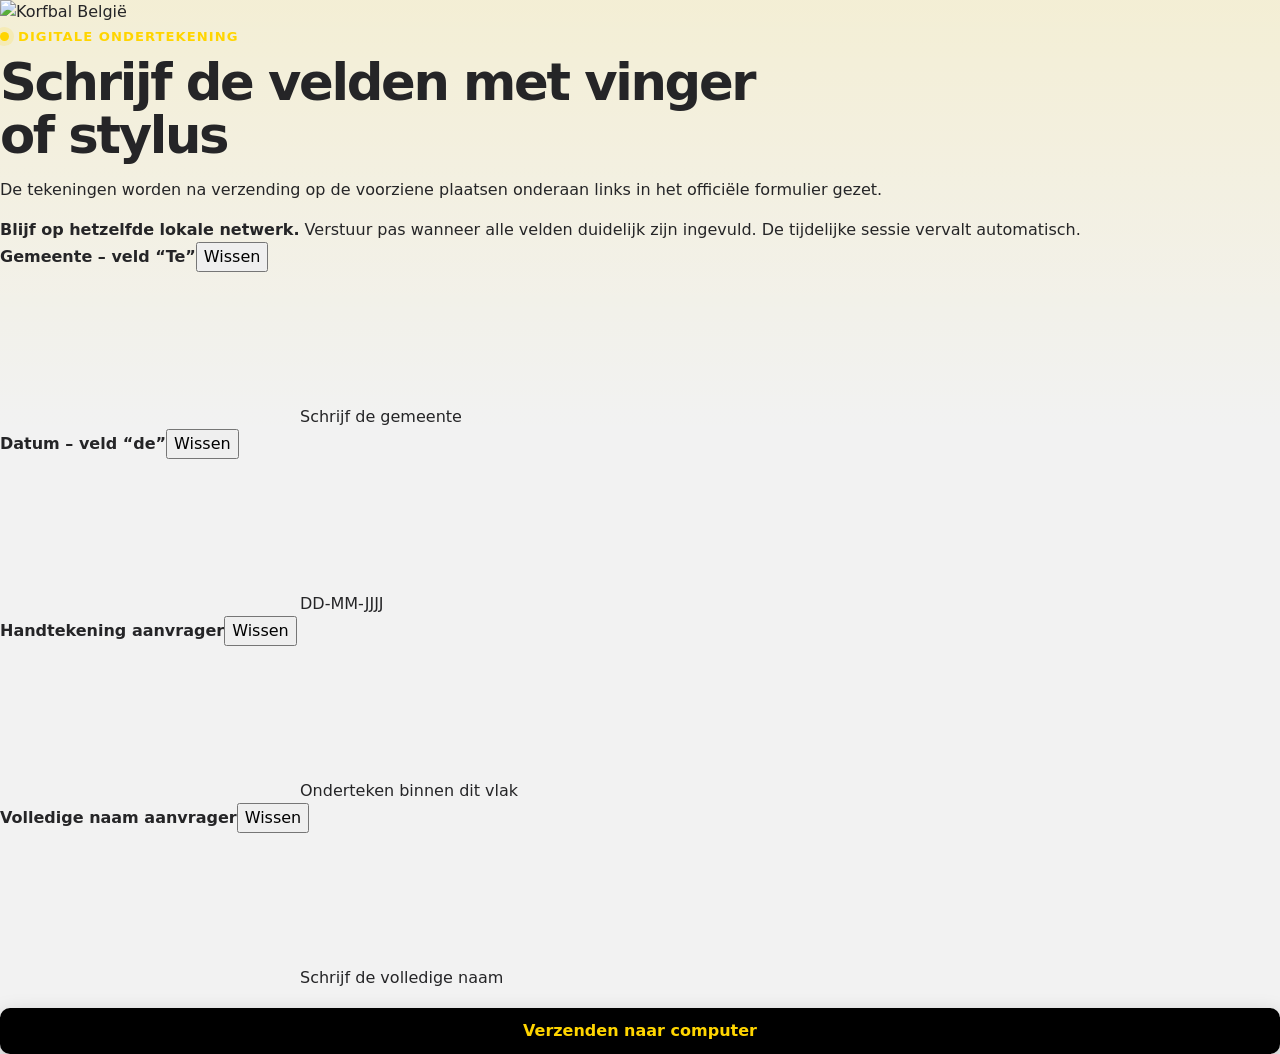
==== sign.html @ 48fe18dd "Voeg mobiele pagina met uitsluitend tekenvelden toe" ====
<!doctype html>
<html lang="nl">
<head>
  <meta charset="utf-8">
  <meta name="viewport" content="width=device-width, initial-scale=1, viewport-fit=cover, maximum-scale=1">
  <meta name="theme-color" content="#000000">
  <meta name="robots" content="noindex,nofollow">
  <title>KBKB – Mobiel ondertekenen</title>
  <link rel="stylesheet" href="assets/css/styles.css">
</head>
<body class="mobile-signing-page">
  <main class="mobile-signing-shell">
    <header class="mobile-signing-header">
      <img src="assets/img/korfbal-belgium.webp" alt="Korfbal België">
      <div>
        <p class="eyebrow">Digitale ondertekening</p>
        <h1>Schrijf de velden met vinger of stylus</h1>
        <p>De tekeningen worden na verzending op de voorziene plaatsen onderaan links in het officiële formulier gezet.</p>
      </div>
    </header>

    <div class="signing-notice signing-notice-digital">
      <strong>Blijf op hetzelfde lokale netwerk.</strong>
      Verstuur pas wanneer alle velden duidelijk zijn ingevuld. De tijdelijke sessie vervalt automatisch.
    </div>

    <form id="mobileSignatureForm" novalidate>
      <section class="mobile-signing-fields">
        <div class="signing-pad-card compact">
          <div class="signing-pad-head"><strong>Gemeente – veld “Te”</strong><button type="button" data-clear-pad="place">Wissen</button></div>
          <div class="signature-canvas-wrap place"><canvas data-kbkb-pad="place" aria-label="Schrijf de gemeente"></canvas><span>Schrijf de gemeente</span></div>
        </div>
        <div class="signing-pad-card compact">
          <div class="signing-pad-head"><strong>Datum – veld “de”</strong><button type="button" data-clear-pad="date">Wissen</button></div>
          <div class="signature-canvas-wrap date"><canvas data-kbkb-pad="date" aria-label="Schrijf de datum"></canvas><span>DD-MM-JJJJ</span></div>
        </div>
        <div class="signing-pad-card wide signature">
          <div class="signing-pad-head"><strong>Handtekening aanvrager</strong><button type="button" data-clear-pad="signature">Wissen</button></div>
          <div class="signature-canvas-wrap signature"><canvas data-kbkb-pad="signature" aria-label="Plaats de handtekening"></canvas><span>Onderteken binnen dit vlak</span></div>
        </div>
        <div class="signing-pad-card wide">
          <div class="signing-pad-head"><strong>Volledige naam aanvrager</strong><button type="button" data-clear-pad="name">Wissen</button></div>
          <div class="signature-canvas-wrap name"><canvas data-kbkb-pad="name" aria-label="Schrijf de volledige naam"></canvas><span>Schrijf de volledige naam</span></div>
        </div>
      </section>

      <section id="mobileGuardianFields" class="mobile-guardian-fields" hidden>
        <div class="guardian-signing-title">
          <strong>Wettelijke vertegenwoordiger</strong>
          <span>Omdat de aanvrager jonger is dan 18 jaar zijn ook deze drie eigenhandig geschreven velden verplicht.</span>
        </div>
        <div class="mobile-signing-fields">
          <div class="signing-pad-card wide">
            <div class="signing-pad-head"><strong>“Gezien voor akkoord”</strong><button type="button" data-clear-pad="guardianAgreement">Wissen</button></div>
            <div class="signature-canvas-wrap guardianAgreement"><canvas data-kbkb-pad="guardianAgreement" aria-label="Schrijf Gezien voor akkoord"></canvas><span>Schrijf eigenhandig: Gezien voor akkoord</span></div>
          </div>
          <div class="signing-pad-card wide signature">
            <div class="signing-pad-head"><strong>Handtekening wettelijke vertegenwoordiger</strong><button type="button" data-clear-pad="guardianSignature">Wissen</button></div>
            <div class="signature-canvas-wrap signature"><canvas data-kbkb-pad="guardianSignature" aria-label="Handtekening wettelijke vertegenwoordiger"></canvas><span>Plaats de handtekening</span></div>
          </div>
          <div class="signing-pad-card wide">
            <div class="signing-pad-head"><strong>Volledige naam wettelijke vertegenwoordiger</strong><button type="button" data-clear-pad="guardianName">Wissen</button></div>
            <div class="signature-canvas-wrap name"><canvas data-kbkb-pad="guardianName" aria-label="Naam wettelijke vertegenwoordiger"></canvas><span>Schrijf de volledige naam</span></div>
          </div>
        </div>
      </section>

      <div id="mobileSignatureStatus" class="status" role="status" aria-live="polite"></div>
      <button class="button primary mobile-send-button" type="submit" id="sendSignatureButton">Verzenden naar computer</button>
    </form>
  </main>

  <script src="assets/js/signature-pad.js"></script>
  <script src="assets/js/signature-crypto.js"></script>
  <script src="assets/js/signature-mobile.js"></script>
</body>
</html>
---- assets/css/styles.css ----
:root {
      --bg: #f2f2f2;
      --brand-black: #000000;
      --brand-charcoal: #303033;
      --brand-yellow: #ffd500;
      --brand-red: #e30613;
      --surface: #ffffff;
      --surface-soft: #f9fafb;
      --text: #252527;
      --muted: #626b77;
      --line: #d9dde3;
      --line-strong: #b9c0c9;
      --accent: #ffd500;
      --accent-strong: #d9b300;
      --accent-soft: #fff8cc;
      --danger: #b42318;
      --danger-soft: #fef3f2;
      --success: #087a55;
      --shadow: 0 14px 40px rgba(20, 27, 38, .08);
      --radius: 18px;
      --radius-sm: 11px;
      font-family: Inter, ui-sans-serif, system-ui, -apple-system, BlinkMacSystemFont, "Segoe UI", sans-serif;
    }

    * { box-sizing: border-box; }
    html { scroll-behavior: smooth; }
    body {
      margin: 0;
      min-height: 100vh;
      background:
        linear-gradient(180deg, rgba(255,213,0,.12), transparent 27rem),
        var(--bg);
      color: var(--text);
      line-height: 1.5;
    }

    button, input, select, textarea { font: inherit; }
    button, label, input, select, textarea { -webkit-tap-highlight-color: transparent; }
    input, select, textarea { min-width: 0; }

    .shell {
      width: min(1180px, calc(100% - 32px));
      margin: 0 auto;
      padding: 28px 0 120px;
    }

    .brand-hero {
      position: relative;
      display: grid;
      grid-template-columns: minmax(210px, 290px) minmax(0, 1fr) auto;
      gap: 28px;
      align-items: center;
      overflow: hidden;
      margin-bottom: 18px;
      border: 1px solid #171717;
      border-radius: 24px;
      background: var(--brand-black);
      color: #fff;
      box-shadow: 0 20px 55px rgba(0,0,0,.18);
    }

    .brand-hero::after {
      content: "";
      position: absolute;
      inset: auto 0 0;
      height: 6px;
      background: linear-gradient(90deg, var(--brand-yellow) 0 78%, #111 78% 86%, var(--brand-yellow) 86% 93%, var(--brand-red) 93% 100%);
    }

    .brand-logo-panel {
      display: grid;
      place-items: center;
      align-self: stretch;
      min-height: 245px;
      padding: 14px;
      border-right: 1px solid rgba(255,255,255,.12);
      background: #000;
    }

    .brand-logo {
      display: block;
      width: min(100%, 235px);
      max-height: 225px;
      object-fit: contain;
    }

    .brand-copy { padding: 34px 0 40px; }

    .brand-pills {
      display: flex;
      flex-wrap: wrap;
      gap: 8px;
      margin-top: 21px;
    }

    .brand-pills span {
      display: inline-flex;
      align-items: center;
      min-height: 30px;
      padding: 6px 10px;
      border: 1px solid rgba(255,213,0,.55);
      border-radius: 999px;
      background: rgba(255,213,0,.09);
      color: #ffe45c;
      font-size: .76rem;
      font-weight: 760;
    }

    .eyebrow {
      display: inline-flex;
      align-items: center;
      gap: 9px;
      margin: 0 0 10px;
      color: var(--brand-yellow);
      font-size: .82rem;
      font-weight: 750;
      letter-spacing: .08em;
      text-transform: uppercase;
    }

    .eyebrow::before {
      content: "";
      width: 9px;
      height: 9px;
      border-radius: 50%;
      background: var(--accent);
      box-shadow: 0 0 0 5px rgba(255,213,0,.16);
    }

    h1 {
      max-width: 760px;
      margin: 0;
      font-size: clamp(2rem, 4vw, 3.6rem);
      line-height: 1.03;
      letter-spacing: -.045em;
    }

    .intro {
      max-width: 760px;
      margin: 14px 0 0;
      color: var(--muted);
      font-size: 1.03rem;
    }

    .brand-hero h1 {
      max-width: 720px;
      color: #fff;
      font-size: clamp(2.25rem, 4.4vw, 4.2rem);
    }

    .brand-hero .intro {
      max-width: 760px;
      color: #c9c9cc;
    }

    .local-badge {
      display: inline-flex;
      align-items: center;
      gap: 10px;
      padding: 11px 14px;
      margin-right: 24px;
      border: 1px solid rgba(255,213,0,.72);
      border-radius: 999px;
      background: rgba(255,213,0,.12);
      color: #ffe45c;
      font-size: .88rem;
      font-weight: 750;
      white-space: nowrap;
    }

    .local-badge svg { width: 18px; height: 18px; }

    .notice {
      display: flex;
      gap: 12px;
      align-items: flex-start;
      padding: 14px 16px;
      margin-bottom: 18px;
      border: 1px solid #d8b300;
      border-radius: var(--radius-sm);
      background: var(--accent-soft);
      color: #3d3300;
      font-size: .92rem;
    }

    .notice svg { width: 20px; height: 20px; flex: 0 0 auto; margin-top: 1px; }

    form { display: grid; gap: 18px; }

    .section {
      overflow: hidden;
      border: 1px solid var(--line);
      border-radius: var(--radius);
      background: var(--surface);
      box-shadow: var(--shadow);
    }

    .section[hidden] { display: none; }

    .section-head {
      display: flex;
      gap: 14px;
      align-items: center;
      padding: 20px 22px;
      border-bottom: 3px solid var(--brand-yellow);
      background: linear-gradient(180deg, #fff, #f8f8f8);
    }

    .section-index {
      display: grid;
      place-items: center;
      width: 34px;
      height: 34px;
      flex: 0 0 auto;
      border-radius: 10px;
      background: var(--brand-black);
      color: var(--brand-yellow);
      font-size: .88rem;
      font-weight: 800;
    }

    .section-title { min-width: 0; }
    .section-title h2 { margin: 0; font-size: 1.14rem; letter-spacing: -.015em; }
    .section-title p { margin: 3px 0 0; color: var(--muted); font-size: .88rem; }

    .section-body {
      display: grid;
      grid-template-columns: repeat(12, minmax(0, 1fr));
      gap: 17px 16px;
      padding: 22px;
    }

    .field { grid-column: span 6; }
    .field.third { grid-column: span 4; }
    .field.quarter { grid-column: span 3; }
    .field.full { grid-column: 1 / -1; }
    .field.two-thirds { grid-column: span 8; }

    .field label,
    .group-label {
      display: flex;
      align-items: baseline;
      justify-content: space-between;
      gap: 8px;
      margin-bottom: 7px;
      font-size: .89rem;
      font-weight: 720;
    }

    .optional {
      color: var(--muted);
      font-size: .76rem;
      font-weight: 600;
    }

    input[type="text"],
    input[type="date"],
    select,
    textarea {
      width: 100%;
      min-height: 48px;
      padding: 11px 13px;
      border: 1px solid var(--line-strong);
      border-radius: 10px;
      outline: none;
      background: #fff;
      color: var(--text);
      transition: border-color .16s ease, box-shadow .16s ease, background .16s ease;
    }

    textarea { min-height: 92px; resize: vertical; }

    input:focus, select:focus, textarea:focus {
      border-color: #a58a00;
      box-shadow: 0 0 0 4px rgba(255,213,0,.22);
    }

    input:user-invalid, select:user-invalid, textarea:user-invalid {
      border-color: var(--danger);
      background: var(--danger-soft);
    }

    .help {
      margin: 6px 0 0;
      color: var(--muted);
      font-size: .78rem;
    }

    .choice-grid {
      display: grid;
      grid-template-columns: repeat(4, minmax(0, 1fr));
      gap: 10px;
    }

    .choice-grid.two { grid-template-columns: repeat(2, minmax(0, 1fr)); }

    .choice {
      position: relative;
      display: flex;
      min-height: 50px;
      align-items: center;
      gap: 10px;
      padding: 11px 12px;
      border: 1px solid var(--line-strong);
      border-radius: 11px;
      background: var(--surface-soft);
      cursor: pointer;
      user-select: none;
      transition: border-color .16s ease, background .16s ease, transform .16s ease;
    }

    .choice:hover { border-color: #b59600; }
    .choice:active { transform: scale(.99); }

    .choice input {
      width: 18px;
      height: 18px;
      margin: 0;
      accent-color: var(--brand-black);
      flex: 0 0 auto;
    }

    .choice:has(input:checked) {
      border-color: #9d8200;
      background: var(--accent-soft);
      box-shadow: inset 0 0 0 1px rgba(157,130,0,.18);
    }

    .choice-text { min-width: 0; font-size: .9rem; font-weight: 680; }
    .choice-text small { display: block; margin-top: 2px; color: var(--muted); font-weight: 540; }

    .switch-row {
      display: flex;
      align-items: flex-start;
      gap: 12px;
      padding: 14px;
      border: 1px solid var(--line);
      border-radius: 12px;
      background: var(--surface-soft);
    }

    .switch-row input {
      width: 20px;
      height: 20px;
      margin: 1px 0 0;
      accent-color: var(--brand-black);
    }

    .switch-copy strong { display: block; font-size: .92rem; }
    .switch-copy span { display: block; margin-top: 3px; color: var(--muted); font-size: .81rem; }

    .status {
      display: none;
      gap: 10px;
      align-items: flex-start;
      padding: 12px 14px;
      border-radius: 10px;
      font-size: .86rem;
    }

    .status.show { display: flex; }
    .status.error { border: 1px solid #f0b4ae; background: var(--danger-soft); color: var(--danger); }
    .status.success { border: 1px solid #abd7c7; background: #edf9f5; color: var(--success); }
    .status.info { border: 1px solid #ced4dc; background: #f5f7f9; color: #475467; }

    .status svg { width: 18px; height: 18px; flex: 0 0 auto; margin-top: 1px; }

    .actionbar {
      position: sticky;
      z-index: 20;
      bottom: 14px;
      display: flex;
      align-items: center;
      justify-content: space-between;
      gap: 16px;
      width: min(1180px, calc(100% - 32px));
      margin: 20px auto 0;
      padding: 12px;
      border: 1px solid rgba(0,0,0,.24);
      border-radius: 16px;
      background: rgba(255,255,255,.95);
      box-shadow: 0 16px 50px rgba(20,27,38,.16);
      backdrop-filter: blur(16px);
    }

    .action-copy { padding-left: 6px; color: var(--muted); font-size: .82rem; }
    .action-copy strong { display: block; color: var(--text); font-size: .9rem; }

    .actions { display: flex; gap: 9px; }

    .button {
      min-height: 46px;
      padding: 10px 16px;
      border: 1px solid transparent;
      border-radius: 10px;
      cursor: pointer;
      font-weight: 780;
      transition: transform .16s ease, opacity .16s ease, background .16s ease;
    }

    .button:active { transform: translateY(1px); }
    .button:disabled { opacity: .55; cursor: wait; }
    .button.secondary { border-color: var(--line-strong); background: #fff; color: var(--text); }
    .button.secondary:hover { background: #f6f7f8; }
    .button.primary { background: var(--brand-black); color: var(--brand-yellow); box-shadow: 0 8px 22px rgba(0,0,0,.22); }
    .button.primary:hover { background: #242424; }

    .footer-note {
      width: min(1180px, calc(100% - 32px));
      margin: 14px auto 30px;
      color: var(--muted);
      font-size: .78rem;
      text-align: center;
    }

    @media (max-width: 880px) {
      .brand-hero { grid-template-columns: 205px minmax(0,1fr); align-items: stretch; }
      .brand-logo-panel { min-height: 220px; }
      .local-badge { grid-column: 2; justify-self: start; margin: -26px 0 30px; }
      .local-badge { justify-self: start; }
      .choice-grid { grid-template-columns: repeat(2, minmax(0, 1fr)); }
      .field, .field.third, .field.quarter, .field.two-thirds { grid-column: span 6; }
    }

    @media (max-width: 620px) {
      .shell { width: min(100% - 20px, 1180px); padding-top: 18px; padding-bottom: 170px; }
      .brand-hero { grid-template-columns: 1fr; gap: 0; }
      .brand-logo-panel { min-height: 190px; border-right: 0; border-bottom: 1px solid rgba(255,255,255,.12); }
      .brand-logo { max-height: 175px; }
      .brand-copy { padding: 24px 20px 18px; }
      .brand-hero h1 { font-size: 2.35rem; }
      .local-badge { grid-column: 1; margin: 0 20px 28px; }
      h1 { font-size: 2.1rem; }
      .section-head { padding: 17px 16px; }
      .section-body { grid-template-columns: 1fr; gap: 15px; padding: 17px 16px; }
      .field, .field.third, .field.quarter, .field.two-thirds, .field.full { grid-column: 1; }
      .choice-grid, .choice-grid.two { grid-template-columns: 1fr; }
      .actionbar {
        bottom: 8px;
        width: calc(100% - 16px);
        flex-direction: column;
        align-items: stretch;
      }
      .action-copy { display: none; }
      .actions { display: grid; grid-template-columns: 1fr 1.4fr; }
      .button { padding-inline: 10px; }
    }

    @media print {
      body { background: #fff; }
      .shell { width: 100%; padding: 0; }
      .actionbar, .footer-note { display: none; }
      .section { box-shadow: none; break-inside: avoid; }
    }

    .section:focus-within {
      border-color: #c4aa22;
      box-shadow: 0 16px 44px rgba(0,0,0,.1);
    }

    .notice strong { font-weight: 820; }

    @media (prefers-reduced-motion: reduce) {
      *, *::before, *::after { scroll-behavior: auto !important; transition: none !important; }
    }
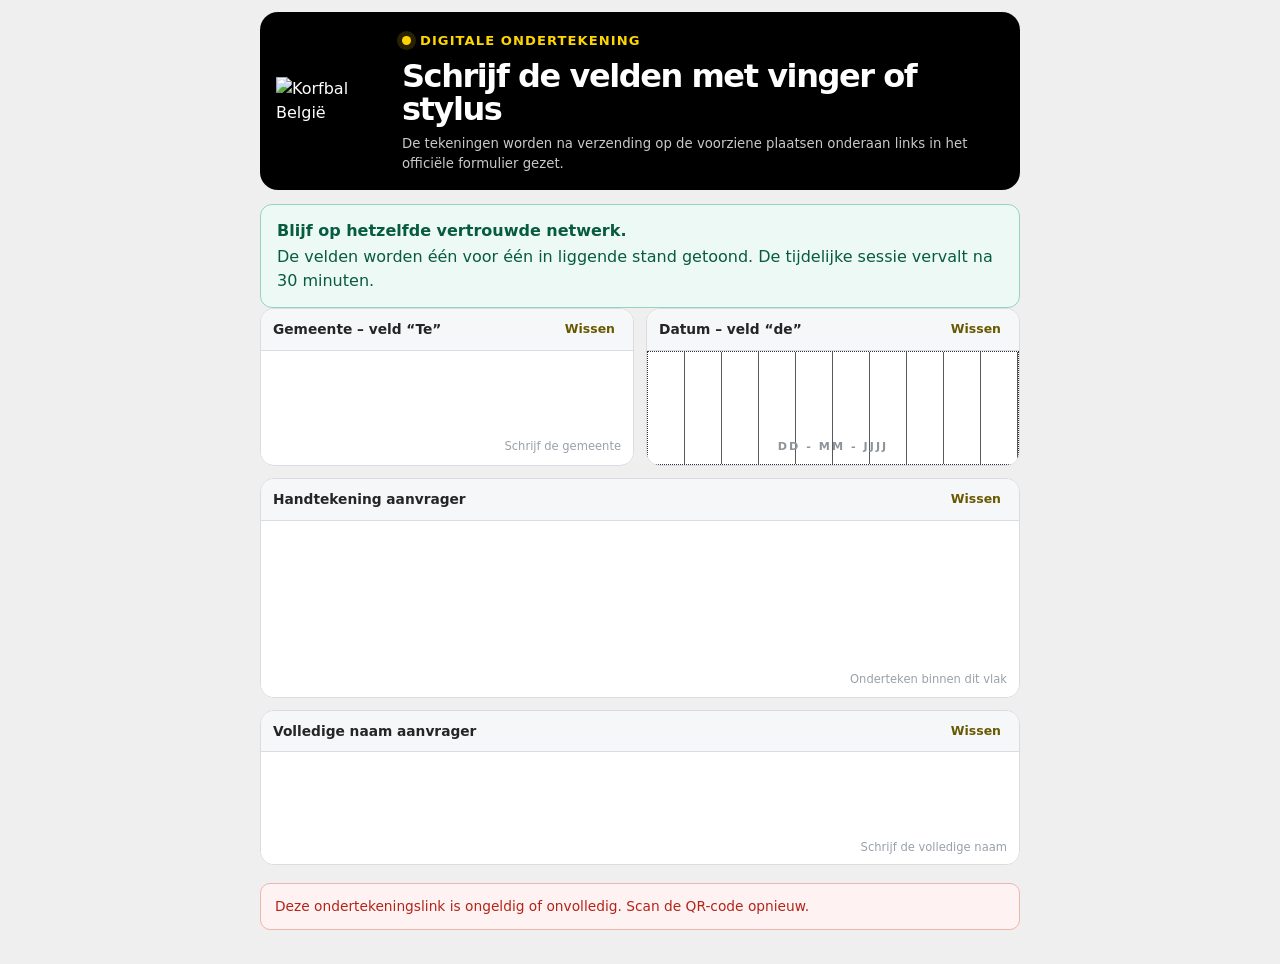
==== commit 32e76734: "Maak mobiele tekenpagina stapsgewijs en liggend" ====
--- a/sign.html
+++ b/sign.html
@@ -7,6 +7,8 @@
   <meta name="robots" content="noindex,nofollow">
   <title>KBKB – Mobiel ondertekenen</title>
   <link rel="stylesheet" href="assets/css/styles.css">
+  <link rel="stylesheet" href="assets/css/signature.css">
+  <link rel="stylesheet" href="assets/css/signature-wizard.css">
 </head>
 <body class="mobile-signing-page">
   <main class="mobile-signing-shell">
@@ -20,8 +22,8 @@
     </header>
 
     <div class="signing-notice signing-notice-digital">
-      <strong>Blijf op hetzelfde lokale netwerk.</strong>
-      Verstuur pas wanneer alle velden duidelijk zijn ingevuld. De tijdelijke sessie vervalt automatisch.
+      <strong>Blijf op hetzelfde vertrouwde netwerk.</strong>
+      De velden worden één voor één in liggende stand getoond. De tijdelijke sessie vervalt na 30 minuten.
     </div>
 
     <form id="mobileSignatureForm" novalidate>
@@ -32,7 +34,7 @@
         </div>
         <div class="signing-pad-card compact">
           <div class="signing-pad-head"><strong>Datum – veld “de”</strong><button type="button" data-clear-pad="date">Wissen</button></div>
-          <div class="signature-canvas-wrap date"><canvas data-kbkb-pad="date" aria-label="Schrijf de datum"></canvas><span>DD-MM-JJJJ</span></div>
+          <div class="signature-canvas-wrap date"><canvas data-kbkb-pad="date" aria-label="Schrijf de datum in de zichtbare Excelcellen"></canvas><span>DD-MM-JJJJ</span></div>
         </div>
         <div class="signing-pad-card wide signature">
           <div class="signing-pad-head"><strong>Handtekening aanvrager</strong><button type="button" data-clear-pad="signature">Wissen</button></div>
@@ -66,11 +68,12 @@
       </section>
 
       <div id="mobileSignatureStatus" class="status" role="status" aria-live="polite"></div>
-      <button class="button primary mobile-send-button" type="submit" id="sendSignatureButton">Verzenden naar computer</button>
+      <button class="button primary mobile-send-button" type="submit" id="sendSignatureButton" hidden>Terug naar formulier op computer</button>
     </form>
   </main>
 
   <script src="assets/js/signature-pad.js"></script>
+  <script src="assets/js/signature-pad-registry.js"></script>
   <script src="assets/js/signature-crypto.js"></script>
   <script src="assets/js/signature-mobile.js"></script>
 </body>
--- a/assets/css/signature.css
+++ b/assets/css/signature.css
@@ -0,0 +1,418 @@
+.signature-section-body {
+  align-items: start;
+}
+
+.signing-notice {
+  padding: 14px 16px;
+  border-radius: 12px;
+  line-height: 1.5;
+}
+
+.signing-notice strong {
+  display: block;
+  margin-bottom: 2px;
+}
+
+.signing-notice-print {
+  border: 1px solid #d8b300;
+  background: #fff8cc;
+  color: #3d3300;
+}
+
+.signing-notice-digital {
+  border: 1px solid #98d3be;
+  background: #edf9f5;
+  color: #075b40;
+}
+
+.signing-pad-grid {
+  display: grid;
+  grid-template-columns: repeat(2, minmax(0, 1fr));
+  gap: 16px;
+}
+
+.signing-pad-card {
+  min-width: 0;
+  overflow: hidden;
+  border: 1px solid var(--line);
+  border-radius: 14px;
+  background: #fff;
+}
+
+.signing-pad-card.wide {
+  grid-column: 1 / -1;
+}
+
+.signing-pad-head {
+  display: flex;
+  align-items: center;
+  justify-content: space-between;
+  gap: 12px;
+  padding: 10px 12px;
+  border-bottom: 1px solid var(--line);
+  background: #f6f7f8;
+  font-size: .86rem;
+}
+
+.signing-pad-head button {
+  border: 0;
+  background: transparent;
+  color: #685900;
+  font-size: .78rem;
+  font-weight: 760;
+  cursor: pointer;
+}
+
+.signature-canvas-wrap {
+  position: relative;
+  min-height: 112px;
+  background:
+    linear-gradient(#fff, #fff) padding-box,
+    repeating-linear-gradient(0deg, transparent 0 27px, rgba(0,0,0,.045) 27px 28px);
+}
+
+.signature-canvas-wrap.signature {
+  min-height: 176px;
+}
+
+.signature-canvas-wrap canvas {
+  position: relative;
+  z-index: 2;
+  display: block;
+  width: 100%;
+  height: 112px;
+  cursor: crosshair;
+}
+
+.signature-canvas-wrap.signature canvas {
+  height: 176px;
+}
+
+.signature-canvas-wrap canvas.is-disabled {
+  cursor: default;
+}
+
+.signature-canvas-wrap > span {
+  position: absolute;
+  z-index: 1;
+  right: 12px;
+  bottom: 8px;
+  color: #9aa1aa;
+  font-size: .72rem;
+  pointer-events: none;
+}
+
+.guardian-signing,
+.mobile-guardian-fields {
+  margin-top: 20px;
+  padding-top: 20px;
+  border-top: 3px solid var(--brand-yellow);
+}
+
+.guardian-signing-title {
+  margin-bottom: 14px;
+  padding: 13px 15px;
+  border: 1px solid #efb5b5;
+  border-radius: 12px;
+  background: #fff4f4;
+  color: #8f1515;
+}
+
+.guardian-signing-title strong,
+.guardian-signing-title span {
+  display: block;
+}
+
+.guardian-signing-title span {
+  margin-top: 4px;
+  font-size: .84rem;
+}
+
+.desktop-signing-card {
+  display: flex;
+  align-items: center;
+  justify-content: space-between;
+  gap: 18px;
+  padding: 17px;
+  border: 1px solid var(--line);
+  border-radius: 14px;
+  background: var(--surface-soft);
+}
+
+.desktop-signing-card strong {
+  display: block;
+  font-size: .98rem;
+}
+
+.desktop-signing-card p {
+  max-width: 720px;
+  margin: 4px 0 0;
+  color: var(--muted);
+  font-size: .84rem;
+}
+
+.desktop-signing-actions {
+  display: flex;
+  flex: 0 0 auto;
+  gap: 8px;
+}
+
+.remote-signature-preview {
+  display: grid;
+  grid-template-columns: repeat(2, minmax(0, 1fr));
+  gap: 12px;
+  margin-top: 14px;
+}
+
+.remote-signature-preview > div {
+  overflow: hidden;
+  border: 1px solid var(--line);
+  border-radius: 10px;
+  background: #fff;
+}
+
+.remote-signature-preview > div.wide {
+  grid-column: 1 / -1;
+}
+
+.remote-signature-preview span {
+  display: block;
+  padding: 7px 9px;
+  border-bottom: 1px solid var(--line);
+  background: #f7f8f9;
+  color: var(--muted);
+  font-size: .72rem;
+  font-weight: 700;
+}
+
+.remote-signature-preview canvas {
+  display: block;
+  width: 100%;
+  height: 78px;
+}
+
+.signing-modal[hidden] {
+  display: none;
+}
+
+.signing-modal {
+  position: fixed;
+  z-index: 1000;
+  inset: 0;
+  display: grid;
+  place-items: center;
+  padding: 18px;
+}
+
+.signing-modal-backdrop {
+  position: absolute;
+  inset: 0;
+  background: rgba(0,0,0,.72);
+  backdrop-filter: blur(8px);
+}
+
+.signing-modal-dialog {
+  position: relative;
+  z-index: 1;
+  width: min(560px, 100%);
+  max-height: calc(100vh - 36px);
+  overflow: auto;
+  padding: 28px;
+  border-radius: 20px;
+  background: #fff;
+  box-shadow: 0 30px 90px rgba(0,0,0,.35);
+}
+
+.signing-modal-dialog h2 {
+  margin: 0;
+  font-size: 1.7rem;
+}
+
+.signing-modal-dialog > p:not(.eyebrow):not(.signing-security-note) {
+  color: var(--muted);
+}
+
+.signing-modal-close {
+  position: absolute;
+  top: 12px;
+  right: 12px;
+  width: 38px;
+  height: 38px;
+  border: 1px solid var(--line);
+  border-radius: 50%;
+  background: #fff;
+  font-size: 1.5rem;
+  cursor: pointer;
+}
+
+.signing-modal-open {
+  overflow: hidden;
+}
+
+.signing-connection-state {
+  margin: 14px 0;
+  padding: 10px 12px;
+  border-radius: 9px;
+  background: #f3f4f6;
+  font-size: .82rem;
+  font-weight: 700;
+}
+
+.signing-qr {
+  display: grid;
+  place-items: center;
+  min-height: 250px;
+  margin: 12px auto 18px;
+  padding: 10px;
+  border: 1px solid var(--line);
+  border-radius: 14px;
+  background: #fff;
+}
+
+.signing-qr img,
+.signing-qr canvas {
+  display: block;
+  max-width: 100%;
+  height: auto !important;
+}
+
+.signing-qr-error {
+  max-width: 360px;
+  color: var(--danger);
+  text-align: center;
+}
+
+.signing-url-label {
+  display: block;
+  margin-bottom: 6px;
+  font-size: .8rem;
+  font-weight: 750;
+}
+
+.signing-url-row {
+  display: grid;
+  grid-template-columns: minmax(0, 1fr) auto;
+  gap: 8px;
+}
+
+.signing-url-row input {
+  min-width: 0;
+}
+
+.signing-security-note {
+  margin: 14px 0 0;
+  color: var(--muted);
+  font-size: .75rem;
+}
+
+.mobile-signing-page {
+  background: #efefef;
+}
+
+.mobile-signing-shell {
+  width: min(760px, calc(100% - 20px));
+  margin: 0 auto;
+  padding: 12px 0 calc(34px + env(safe-area-inset-bottom));
+}
+
+.mobile-signing-header {
+  display: grid;
+  grid-template-columns: 110px minmax(0, 1fr);
+  gap: 16px;
+  align-items: center;
+  margin-bottom: 14px;
+  padding: 16px;
+  border-radius: 18px;
+  background: #000;
+  color: #fff;
+}
+
+.mobile-signing-header img {
+  display: block;
+  width: 100%;
+  max-height: 105px;
+  object-fit: contain;
+}
+
+.mobile-signing-header h1 {
+  margin: 0;
+  color: #fff;
+  font-size: clamp(1.35rem, 7vw, 2rem);
+}
+
+.mobile-signing-header p:last-child {
+  margin: 8px 0 0;
+  color: #c9c9cc;
+  font-size: .83rem;
+}
+
+.mobile-signing-fields {
+  display: grid;
+  grid-template-columns: repeat(2, minmax(0, 1fr));
+  gap: 12px;
+}
+
+.mobile-signing-fields .signing-pad-card.wide {
+  grid-column: 1 / -1;
+}
+
+.mobile-send-button {
+  position: sticky;
+  z-index: 10;
+  bottom: calc(8px + env(safe-area-inset-bottom));
+  width: 100%;
+  margin-top: 16px;
+  min-height: 54px;
+  font-size: 1rem;
+}
+
+@media (max-width: 720px) {
+  .signing-pad-grid,
+  .mobile-signing-fields,
+  .remote-signature-preview {
+    grid-template-columns: 1fr;
+  }
+
+  .signing-pad-card.wide,
+  .mobile-signing-fields .signing-pad-card.wide,
+  .remote-signature-preview > div.wide {
+    grid-column: 1;
+  }
+
+  .desktop-signing-card {
+    align-items: stretch;
+    flex-direction: column;
+  }
+
+  .desktop-signing-actions {
+    display: grid;
+    width: 100%;
+  }
+
+  .signing-modal-dialog {
+    padding: 24px 18px;
+  }
+
+  .signing-url-row {
+    grid-template-columns: 1fr;
+  }
+}
+
+@media (max-width: 480px) {
+  .mobile-signing-header {
+    grid-template-columns: 78px minmax(0, 1fr);
+    padding: 13px;
+  }
+
+  .signature-canvas-wrap,
+  .signature-canvas-wrap canvas {
+    min-height: 132px;
+    height: 132px;
+  }
+
+  .signature-canvas-wrap.signature,
+  .signature-canvas-wrap.signature canvas {
+    min-height: 205px;
+    height: 205px;
+  }
+}
--- a/assets/css/signature-wizard.css
+++ b/assets/css/signature-wizard.css
@@ -0,0 +1,283 @@
+.mobile-signing-start {
+  text-align: center;
+}
+
+.mobile-signing-start .button {
+  min-width: 220px;
+}
+
+.mobile-signing-start p,
+.mobile-wizard-intro p {
+  margin: 8px 0 0;
+  color: var(--muted);
+  font-size: .84rem;
+}
+
+.signature-wizard-controls {
+  display: grid;
+  grid-template-columns: minmax(110px, auto) minmax(120px, 1fr) minmax(150px, auto);
+  align-items: center;
+  gap: 12px;
+  margin-top: 14px;
+}
+
+.signature-wizard-progress {
+  color: var(--muted);
+  font-size: .84rem;
+  font-weight: 800;
+  text-align: center;
+}
+
+.signature-wizard-message {
+  display: none;
+  margin-top: 12px;
+  padding: 10px 12px;
+  border: 1px solid #efb5b5;
+  border-radius: 10px;
+  background: #fff4f4;
+  color: #8f1515;
+  font-size: .84rem;
+  font-weight: 700;
+}
+
+.signature-wizard-message.show {
+  display: block;
+}
+
+.signature-canvas-wrap.date {
+  overflow: hidden;
+  border: 1px dotted #303030;
+  background-color: #fff;
+  background-image:
+    repeating-linear-gradient(
+      90deg,
+      transparent 0,
+      transparent calc(10% - 1px),
+      rgba(25, 25, 25, .72) calc(10% - 1px),
+      rgba(25, 25, 25, .72) 10%
+    );
+}
+
+.signature-canvas-wrap.date::after {
+  content: "DD  -  MM  -  JJJJ";
+  position: absolute;
+  z-index: 1;
+  inset: auto 10px 8px;
+  color: #8d949c;
+  font-size: .7rem;
+  font-weight: 750;
+  letter-spacing: .18em;
+  text-align: center;
+  pointer-events: none;
+}
+
+.signature-canvas-wrap.date > span {
+  display: none;
+}
+
+.signature-orientation-block {
+  display: none;
+}
+
+.mobile-wizard-intro {
+  margin-bottom: 14px;
+  padding: 18px;
+  border: 1px solid var(--line);
+  border-radius: 14px;
+  background: #fff;
+  text-align: center;
+}
+
+.mobile-wizard-intro strong {
+  display: block;
+  font-size: 1rem;
+}
+
+.mobile-wizard-intro .button {
+  width: min(320px, 100%);
+  margin-top: 14px;
+}
+
+.signature-wizard-open {
+  overflow: hidden !important;
+  overscroll-behavior: none;
+}
+
+.signature-wizard-open #inlineSigningPanel {
+  position: fixed;
+  z-index: 1600;
+  inset: 0;
+  display: grid;
+  grid-template-rows: minmax(0, 1fr) auto;
+  align-items: stretch;
+  width: 100vw;
+  height: 100dvh;
+  margin: 0;
+  padding: max(10px, env(safe-area-inset-top)) max(14px, env(safe-area-inset-right)) max(10px, env(safe-area-inset-bottom)) max(14px, env(safe-area-inset-left));
+  overflow: hidden;
+  background: #f0f1f2;
+}
+
+.signature-wizard-open #inlineSigningPanel > .signing-pad-grid,
+.signature-wizard-open #inlineSigningPanel > .guardian-signing {
+  min-height: 0;
+  margin: 0;
+  padding: 0;
+  border: 0;
+}
+
+.signature-wizard-open #inlineSigningPanel .signing-pad-grid {
+  display: contents;
+}
+
+.signature-wizard-open #inlineSigningPanel .guardian-signing-title {
+  display: none;
+}
+
+.signature-wizard-open #inlineSigningPanel .signing-pad-card.is-current-signing-step {
+  display: grid;
+  grid-template-rows: auto minmax(0, 1fr);
+  width: 100%;
+  height: 100%;
+  max-height: calc(100dvh - 84px);
+}
+
+.signature-wizard-open #inlineSigningPanel .signature-canvas-wrap,
+.signature-wizard-open #inlineSigningPanel .signature-canvas-wrap.signature,
+.signature-wizard-open #inlineSigningPanel .signature-canvas-wrap canvas,
+.signature-wizard-open #inlineSigningPanel .signature-canvas-wrap.signature canvas {
+  width: 100%;
+  height: 100%;
+  min-height: 0;
+}
+
+.signature-wizard-open #inlineSigningPanel .signature-wizard-controls {
+  margin: 10px 0 0;
+}
+
+.mobile-signature-wizard-open .mobile-signing-page,
+.mobile-signature-wizard-open body {
+  overflow: hidden;
+}
+
+.mobile-signature-wizard-open .mobile-signing-shell {
+  position: fixed;
+  z-index: 1500;
+  inset: 0;
+  display: grid;
+  grid-template-rows: minmax(0, 1fr);
+  width: 100vw;
+  max-width: none;
+  height: 100dvh;
+  margin: 0;
+  padding: max(8px, env(safe-area-inset-top)) max(12px, env(safe-area-inset-right)) max(8px, env(safe-area-inset-bottom)) max(12px, env(safe-area-inset-left));
+  overflow: hidden;
+  background: #f0f1f2;
+}
+
+.mobile-signature-wizard-open .mobile-signing-header,
+.mobile-signature-wizard-open .mobile-signing-shell > .signing-notice,
+.mobile-signature-wizard-open .mobile-wizard-intro,
+.mobile-signature-wizard-open #mobileGuardianFields > .guardian-signing-title {
+  display: none;
+}
+
+.mobile-signature-wizard-open #mobileSignatureForm {
+  display: grid;
+  grid-template-rows: minmax(0, 1fr) auto auto;
+  min-height: 0;
+  overflow: hidden;
+}
+
+.mobile-signature-wizard-open .mobile-signing-fields,
+.mobile-signature-wizard-open #mobileGuardianFields,
+.mobile-signature-wizard-open #mobileGuardianFields .mobile-signing-fields {
+  display: contents;
+}
+
+.mobile-signature-wizard-open .signing-pad-card.is-current-signing-step {
+  display: grid;
+  grid-template-rows: auto minmax(0, 1fr);
+  width: 100%;
+  height: 100%;
+  min-height: 0;
+}
+
+.mobile-signature-wizard-open .signature-canvas-wrap,
+.mobile-signature-wizard-open .signature-canvas-wrap.signature,
+.mobile-signature-wizard-open .signature-canvas-wrap canvas,
+.mobile-signature-wizard-open .signature-canvas-wrap.signature canvas {
+  width: 100%;
+  height: 100%;
+  min-height: 0;
+}
+
+.mobile-signature-wizard-open .mobile-signature-controls {
+  margin: 8px 0 0;
+}
+
+.mobile-signature-wizard-open #mobileSignatureStatus {
+  max-height: 54px;
+  overflow: auto;
+  margin-top: 6px;
+}
+
+@media (orientation: portrait) and (max-width: 900px) {
+  .signature-wizard-open .signature-orientation-block,
+  .mobile-signature-wizard-open .signature-orientation-block {
+    position: fixed;
+    z-index: 3000;
+    inset: 0;
+    display: grid;
+    place-content: center;
+    gap: 8px;
+    padding: 28px;
+    background: #000;
+    color: #fff;
+    text-align: center;
+  }
+
+  .signature-orientation-block strong {
+    color: var(--brand-yellow);
+    font-size: 1.35rem;
+  }
+
+  .signature-orientation-block span {
+    max-width: 360px;
+    color: #d8d8da;
+    line-height: 1.5;
+  }
+}
+
+@media (max-width: 720px) {
+  .signature-wizard-controls {
+    grid-template-columns: 1fr 1fr;
+  }
+
+  .signature-wizard-progress {
+    grid-column: 1 / -1;
+    grid-row: 1;
+  }
+
+  .signature-wizard-controls .button:first-child {
+    grid-column: 1;
+    grid-row: 2;
+  }
+
+  .signature-wizard-controls .button:last-child {
+    grid-column: 2;
+    grid-row: 2;
+  }
+}
+
+@media (orientation: landscape) and (max-height: 560px) {
+  .signing-pad-head {
+    padding: 7px 10px;
+  }
+
+  .signature-wizard-controls .button {
+    min-height: 42px;
+    padding-top: 9px;
+    padding-bottom: 9px;
+  }
+}
